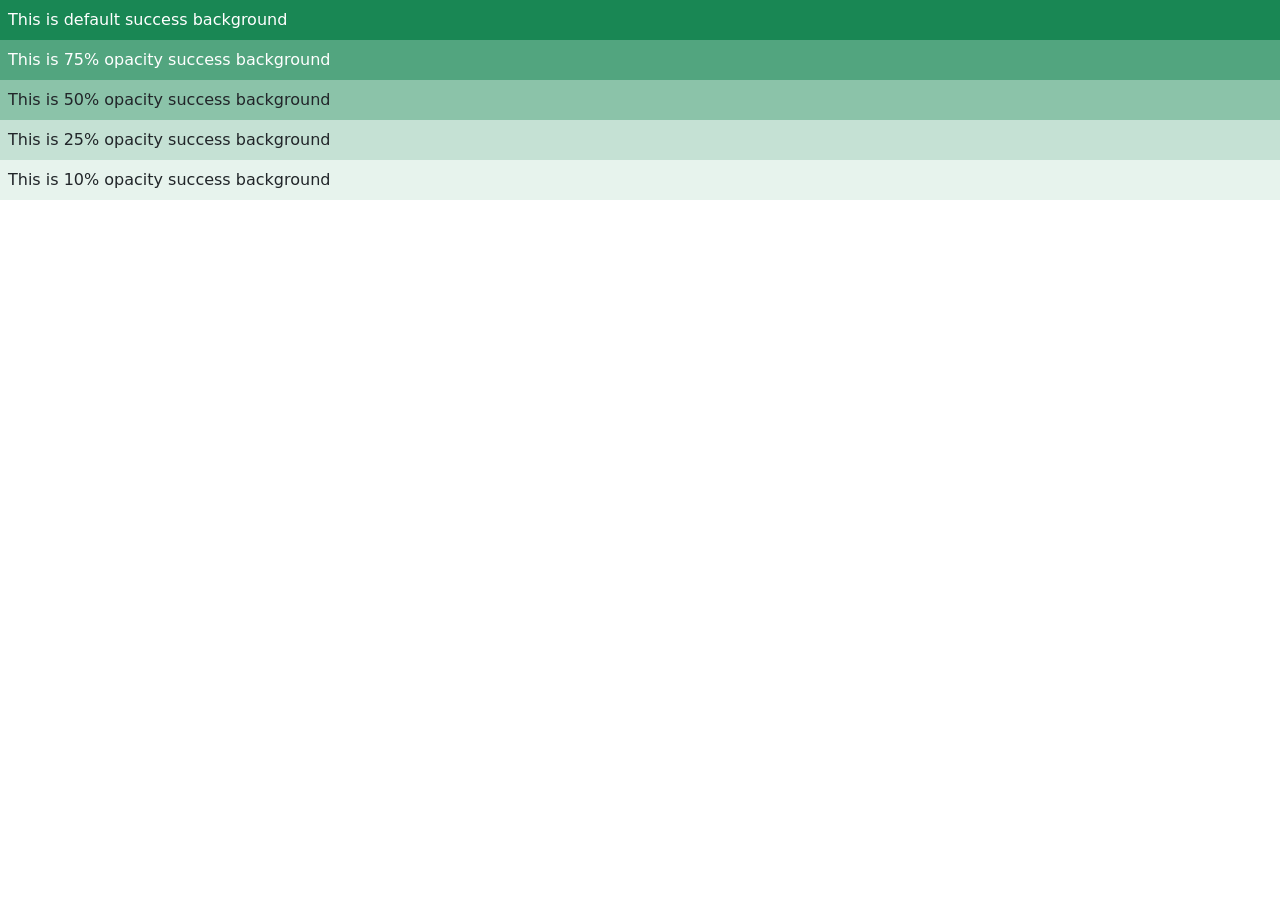
==== ddd.html @ ddb90cf8 "first commit" ====
<!DOCTYPE html>
<html lang="en">
<head>
    <meta charset="UTF-8">
    <meta name="viewport" content="width=device-width, initial-scale=1.0">
    <title>Document</title>
    <link rel="stylesheet" href="./bootstrap-5.3.3-dist/css/bootstrap.min.css">
</head>
<body>
    <div class="bg-success p-2 text-white">This is default success background</div>
<div class="bg-success p-2 text-white bg-opacity-75">This is 75% opacity success background</div>
<div class="bg-success p-2 text-dark bg-opacity-50">This is 50% opacity success background</div>
<div class="bg-success p-2 text-dark bg-opacity-25">This is 25% opacity success background</div>
<div class="bg-success p-2 text-dark bg-opacity-10">This is 10% opacity success background</div>
</body>
</html>
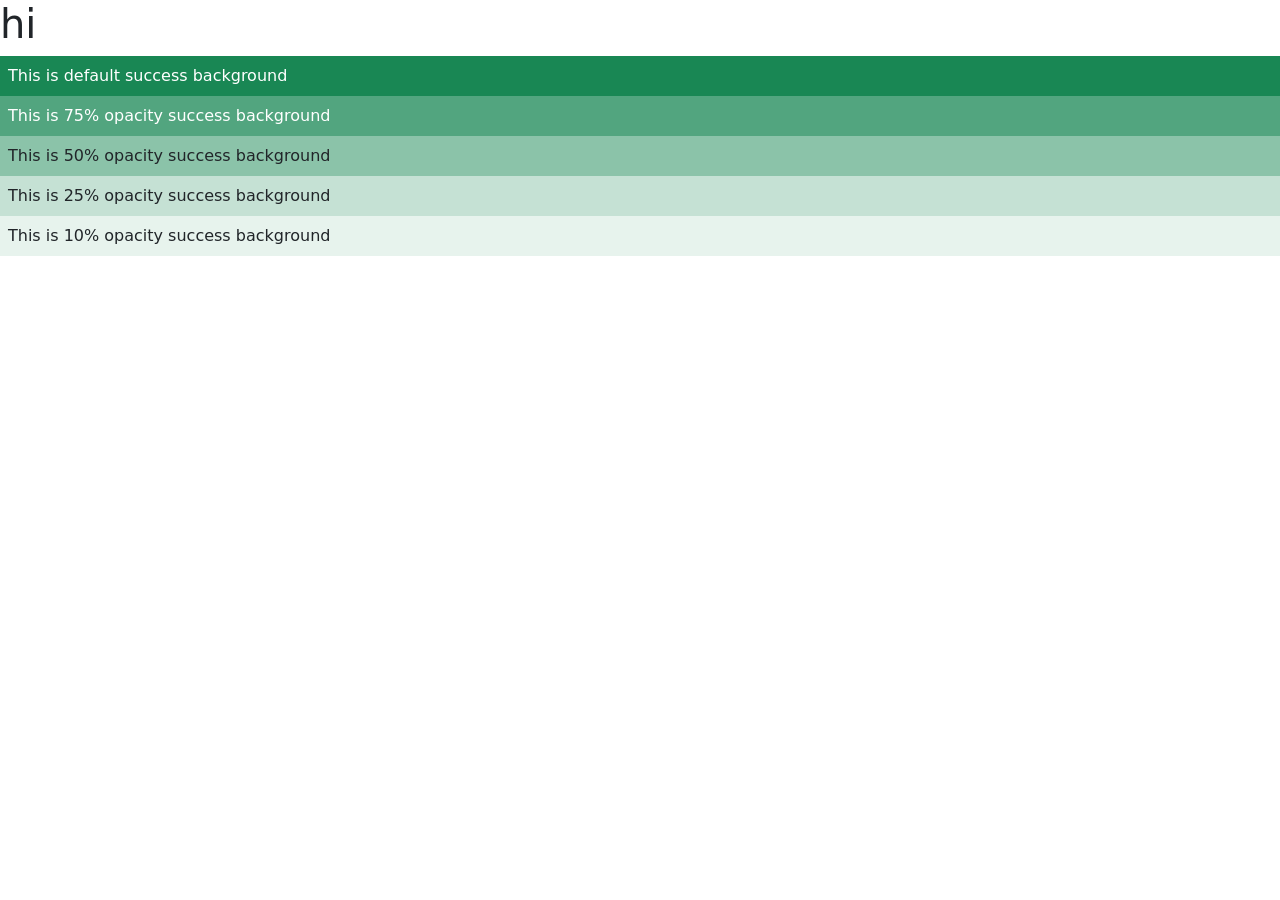
==== commit 9f602787: "Update ddd.html" ====
--- a/ddd.html
+++ b/ddd.html
@@ -7,10 +7,11 @@
     <link rel="stylesheet" href="./bootstrap-5.3.3-dist/css/bootstrap.min.css">
 </head>
 <body>
+    <h1> hi</h1>
     <div class="bg-success p-2 text-white">This is default success background</div>
 <div class="bg-success p-2 text-white bg-opacity-75">This is 75% opacity success background</div>
 <div class="bg-success p-2 text-dark bg-opacity-50">This is 50% opacity success background</div>
 <div class="bg-success p-2 text-dark bg-opacity-25">This is 25% opacity success background</div>
 <div class="bg-success p-2 text-dark bg-opacity-10">This is 10% opacity success background</div>
 </body>
-</html>+</html>
